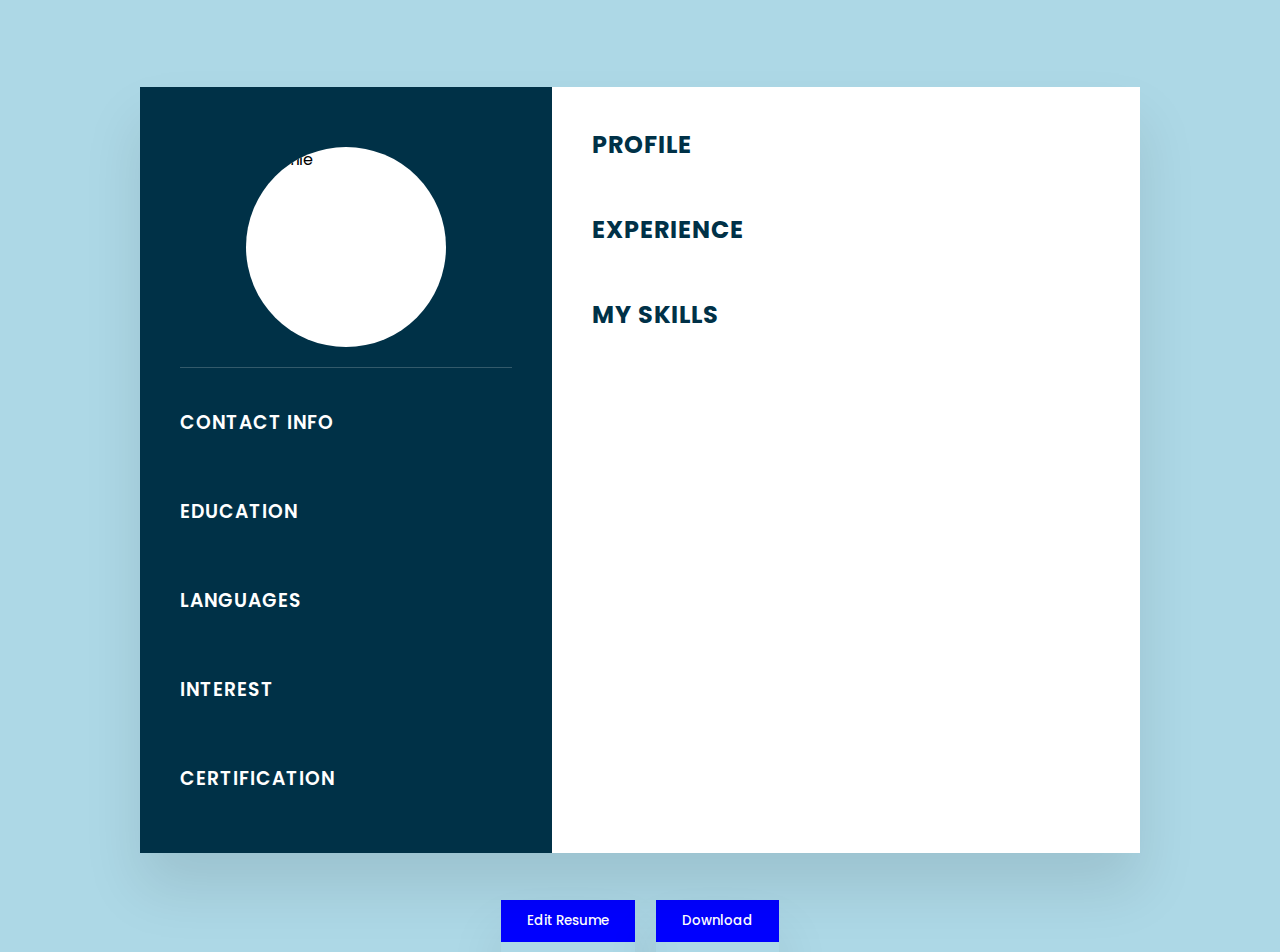
==== resume/resume.html @ 7169c571 "resume builder app" ====
<!DOCTYPE html>
<html lang="en">

<head>
    <meta charset="UTF-8">
    <meta name="viewport" content="width=device-width, initial-scale=1.0">
    <title>Resume Builder App</title>
    <link rel="stylesheet" href="resume.css">

    <link rel="stylesheet" href="https://cdnjs.cloudflare.com/ajax/libs/font-awesome/4.7.0/css/font-awesome.css"
        integrity="sha512-5A8nwdMOWrSz20fDsjczgUidUBR8liPYU+WymTZP1lmY9G6Oc7HlZv156XqnsgNUzTyMefFTcsFH/tnJE/+xBg=="
        crossorigin="anonymous" referrerpolicy="no-referrer" />

    <link rel="stylesheet" href="https://cdnjs.cloudflare.com/ajax/libs/font-awesome/6.7.1/css/all.min.css"
        integrity="sha512-5Hs3dF2AEPkpNAR7UiOHba+lRSJNeM2ECkwxUIxC1Q/FLycGTbNapWXB4tP889k5T5Ju8fs4b1P5z/iB4nMfSQ=="
        crossorigin="anonymous" referrerpolicy="no-referrer" />

</head>

<body>
    <div class="body">
        <div class="container" id="resumeArea">
            <div class="left_side">
                <div class="profile_Text">
                    <div class="image_Box" id="profileImg">
                        <img src="" id="profilePic" alt="profile">
                    </div>
                    <h2 id="userName"></h2>
                    <h5 id="userPost"></h5>

                </div>

                <div class="contact_Info">
                    <h3 class="title">Contact Info</h3>
                    <ul>

                        <li id="fa-phone">
                            <span class="icon"><i class="fa fa-phone" aria-hidden="true"></i></span>
                            <span class="text" id="userPhone"></span>
                        </li>

                        <li id="fa-map-marker">
                            <span class="icon"><i class="fa fa-map-marker" aria-hidden="true"></i></span>
                            <span class="text" id="userAddress"></span>
                        </li>

                        <li id="fa-envelope">
                            <span class="icon"><i class="fa fa-envelope" aria-hidden="true"></i></span>
                            <span class="text" id="userEmail"></span>
                        </li>
                        <li id="fa-globe">
                            <span class="icon"><i class="fa fa-globe" aria-hidden="true"></i></span>
                            <span class="text" id="userPortfolio"></span>
                        </li>
                        <li id="fa-linkedin-in">
                            <span class="icon"><i class="fa-brands fa-linkedin-in"></i></span>
                            <span class="text" id="linkedinUser"></span>
                        </li>

                    </ul>
                </div>

                <div class="contact_Info education">
                    <h3 class="title">Education</h3>
                    <ul>
                        <li id="University">
                            <h5 id="firstYearstart"></h5>
                            <h4 id="bechlordegree"></h4>
                            <h4 id="Universityname"></h4>
                        </li>

                        <li id="college">
                            <h5 id="secondYearstart"> - <span id="secondYearend"></span></h5>
                            <h4 id="Interdegree"></h4>
                            <h4 id="collegename"></h4>
                        </li>

                        <li id="school">
                            <h5 id="thirdYearstart"> - <span id="thirdYearend"></span></h5>
                            <h4 id="Matricdegree"></h4>
                            <h4 id="schoolname"></h4>
                        </li>
                    </ul>
                </div>

                <div class="contact_Info language" id="Languages">
                    <h3 class="title">Languages</h3>
                    <ul>
                        <li id="FirstLang">
                            <span id="FirstLanguage"></span>
                            <div class="percent">
                                <div id="FirstLanguagePercent"></div>
                            </div>
                        </li>
                        <li id="SecondLang">
                            <span id="SecondLanguage"></span>
                            <div class="percent">
                                <div id="SecondLanguagePercent"></div>
                            </div>
                        </li>
                        <li id="ThirdLang">
                            <span id="ThirdLanguage"></span>
                            <div class="percent">
                                <div id="ThirdLanguagePercent"></div>
                            </div>
                        </li>
                        <li id="ForthLang">
                            <span id="ForthLanguage"></span>
                            <div class="percent">
                                <div id="ForthLanguagePercent"></div>
                            </div>
                        </li>
                    </ul>
                </div>

                <div class="contact_Info interest">
                    <h3 class="title" id="interests">Interest</h3>
                    <ul>
                        <li id="first_interest">
                            <span class="icon"><i class="fa fa-star" aria-hidden="true"></i></span>
                            <span class="text" id="first_hobby"></span>
                        </li>

                        <li id="second_interest">
                            <span class="icon"><i class="fa fa-star" aria-hidden="true"></i></span>
                            <span class="text" id="second_hobby"></span>
                        </li>
                        <li id="third_interest">
                            <span class="icon"><i class="fa fa-star" aria-hidden="true"></i></span>
                            <span class="text" id="third_hobby"></span>
                        </li>
                        <li id="forth_interest">
                            <span class="icon"><i class="fa fa-star" aria-hidden="true"></i></span>
                            <span class="text" id="forth_hobby"></span>
                        </li>
                    </ul>
                </div>

                <div class="contact_Info certification">
                    <h3 class="title" id="certifications">Certification</h3>
                    <ul>
                        <li id="first_certify">
                            <span class="icon"><i class="fa fa-certificate" aria-hidden="true"></i></span>
                            <span class="text" id="first_certification"></span>
                        </li>

                        <li id="second_certify">
                            <span class="icon"><i class="fa fa-certificate" aria-hidden="true"></i></span>
                            <span class="text" id="second_certification"></span>
                        </li>
                        <li id="third_certify">
                            <span class="icon"><i class="fa fa-certificate" aria-hidden="true"></i></span>
                            <span class="text" id="third_certification"></span>
                        </li>

                        <li id="forth_certify">
                            <span class="icon"><i class="fa fa-certificate" aria-hidden="true"></i></span>
                            <span class="text" id="forth_certification"></span>
                        </li>
                    </ul>
                </div>

            </div>

            <div class="right_side">
                <div class="about">
                    <h2 class="aboutTitle">Profile</h2>
                    <p id="objectives"></p>
                </div>


                <div class="about">
                    <h2 class="aboutTitle">Experience</h2>
                    <div class="box box_line" id="first_job">
                        <div class="job_year">
                            <h5 id="jobExpDate1"></h5>
                            <h5 id="company1"></h5>
                        </div>
                        <div class="text">
                            <h4 id="jobPost1"></h4>
                            <p id="jobDescription1"></p>
                        </div>
                    </div>

                    <div class="box box_line" id="second_job">
                        <div class="job_year">
                            <h5 id="jobExpDate2"></h5>
                            <h5 id="company2"></h5>
                        </div>
                        <div class="text">
                            <h4 id="jobPost2"></h4>
                            <p id="jobDescription2"></p>
                        </div>
                    </div>

                    <div class="box box_line" id="third_job">
                        <div class="job_year">
                            <h5 id="jobExpDate3"></h5>
                            <h5 id="company3"></h5>
                        </div>
                        <div class="text">
                            <h4 id="jobPost3"></h4>
                            <p id="jobDescription3"></p>
                        </div>
                    </div>

                    <div class="box box_line" id="forth_job">
                        <div class="job_year">
                            <h5 id="jobExpDate4"></h5>
                            <h5 id="company4"></h5>
                        </div>
                        <div class="text">
                            <h4 id="jobPost4"></h4>
                            <p id="jobDescription4">
                            </p>
                        </div>
                    </div>

                    <div class="box box_line" id="fifth_job">
                        <div class="job_year">
                            <h5 id="jobExpDate5"></h5>
                            <h5 id="company5"></h5>
                        </div>
                        <div class="text">
                            <h4 id="jobPost5"></h4>
                            <p id="jobDescription5">
                            </p>
                        </div>
                    </div>
                </div>

                <div class="about skills">
                    <h2 class="aboutTitle">My Skills</h2>

                    <div class="box" id="Skill1">
                        <h4 id="FirstSkill"></h4>
                        <div class="percent">
                            <div id="FirstSkillPercent"></div>
                        </div>
                    </div>

                    <div class="box" id="Skill2">
                        <h4 id="SecondSkill"></h4>
                        <div class="percent">
                            <div id="SecondSkillPercent"></div>
                        </div>
                    </div>

                    <div class="box" id="Skill3">
                        <h4 id="ThirdSkill"></h4>
                        <div class="percent">
                            <div id="ThirdSkillPercent"></div>
                        </div>
                    </div>

                    <div class="box" id="Skill4">
                        <h4 id="ForthSkill"></h4>
                        <div class="percent">
                            <div id="ForthSkillPercent"></div>
                        </div>
                    </div>

                    <div class="box" id="Skill5">
                        <h4 id="FifthSkill"></h4>
                        <div class="percent">
                            <div id="FifthSkillPercent"></div>
                        </div>
                    </div>

                    <div class="box" id="Skill6">
                        <h4 id="SixthSkill"></h4>
                        <div class="percent">
                            <div id="SixthSkillPercent"></div>
                        </div>
                    </div>



                    <div class="box" id="Skill7">
                        <h4 id="SeventhSkill"></h4>
                        <div class="percent">
                            <div id="SeventhSkillPercent"></div>
                        </div>
                    </div>

                    <div class="box" id="Skill8">
                        <h4 id="EightSkill"></h4>
                        <div class="percent">
                            <div id="EightSkillPercent"></div>
                        </div>
                    </div>
                </div>

            </div>
        </div>
    </div>
    <div class="resumeButtons">
        <div id="editable" class="editable">
            <button id="editResume">Edit Resume</button>
        </div>
    
        <div class="editable">
            <button id="downloadResume">Download</button>
        </div>
    </div>
</body>
<script src="./html2pdf.bundle.min.js"></script>

<script src="https://cdnjs.cloudflare.com/ajax/libs/html2pdf.js/0.9.2/html2pdf.bundle.js"></script>

<script src="resume.js"></script>

</html>
---- resume/resume.css ----
@import url("https://fonts.googleapis.com/css?family=Poppins:200,300,400,500,600,700,800,900&display=swap");


* {
    margin: 0;
    padding: 0;
    box-sizing: border-box;
    font-family: "Poppins", sans-serif;
}

body{
    background-color: lightblue;
}

.body {
    background-color: lightblue;
    display: flex;
    justify-content: center;
    align-items: center;
    min-height: 100vh;
}

.container {
    position: relative;
    width: 100%;
    max-width: 1000px;
    height: auto;
    background-color: #fff;
    display: grid;
    grid-template-columns: 1.4fr 2fr;
    box-shadow: 0 35px 55px rgb(0, 0, 0, 0.1);
    margin: 50px 50px 10px 50px;
}

.container .left_side {
    position: relative;
    background-color: #003147;
    padding: 40px;
}

.profile_Text {
    position: relative;
    display: flex;
    flex-direction: column;
    align-items: center;
    padding: 20px;
    border-bottom: 1px solid rgb(255, 255, 255, 0.2);

}

.profile_Text .image_Box {
    position: relative;
    border-radius: 50%;
    overflow: hidden;
    width: 200px;
    height: 200px;
    background-color: #fff;
}


.profile_Text .image_Box img {
    position: absolute;
    top: 0;
    left: 0;
    width: 100%;
    height: 100%;
    object-fit: cover;
}

.profile_Text h2 {
    font-size: 1.5rem;
    color: #fff;
    font-weight: 600;
    line-height: 1.5rem;
    text-transform: uppercase;
    text-align: center;
    margin-top: 20px;
}

.profile_Text h5 {
    margin-top: 2px;
    font-size: 1.2rem;
    font-weight: 300;
    color: #fff;
}

.contact_Info {
    padding-top: 40px;
}

.contact_Info .title {
    color: #fff;
    letter-spacing: 1px;
    margin-bottom: 20px;
    text-transform: uppercase;
    font-weight: 600;

}

.contact_Info ul {
    position: relative;
}

.contact_Info ul li {
    position: relative;
    list-style: none;
    cursor: pointer;
    margin: 10px 0;
}

.contact_Info ul li .icon {
    display: inline-block;
    width: 20px;
    font-size: 18px;
    color: #03a9f4;
}

.contact_Info ul li span {

    font-weight: 300;
    color: #fff;
}

.contact_Info.education li {
    margin-bottom: 15px;
}

.contact_Info.education h5,
.contact_Info.education h5 span {
    color: #03a9f4;
    font-weight: 500;
}

.contact_Info.education h4:nth-child(2) {
    color: #fff;
    font-weight: 500;
}

.contact_Info.education h4 {
    color: #fff;
    font-weight: 200;
}


.contact_Info.language .percent {
    position: relative;
    width: 100%;
    height: 6px;
    display: block;
    background-color: #081921;

}

.contact_Info.interest ul li {
    position: relative;
    list-style: none;
    cursor: pointer;
    margin: 10px 0;
}

.contact_Info.interest ul li .icon {
    display: inline-block;
    width: 20px;
    font-size: 14px;
    color: #03a9f4;
}




.contact_Info.language .percent div {
    position: absolute;
    top: 0;
    left: 0;
    height: 100%;
    background-color: #03a9f4;

}


.container .right_side {
    position: relative;
    background-color: #fff;
    padding: 40px;
}

.about {
    margin-bottom: 50px;
}

.about:last-child {
    margin-bottom: 0;
}

.aboutTitle {
    letter-spacing: 1px;
    color: #003147;
    text-transform: uppercase;
    margin-bottom: 10px;
}

.about p {
    text-align: justify;
    color: #333;
}

.about .text p {
    text-align: justify;
}

.about .box {
    display: flex;
    flex-direction: row;
    margin: 20px 0;
}

.about .box .job_year {
    min-width: 180px;
    margin-top: 5px;
}

.about .box .job_year h5 {
    font-weight: 600;
    color: #848c90;
    text-transform: uppercase;
}

.about .box .text h4 {
    color: #03a9f4;
    font-size: 16px;
}

.box_line .text{
    margin-left: 30px;
}

.skills .box {
    position: relative;
    width: 100%;
    display: block;
    grid-template-columns:1fr;
    justify-content: center;
    align-items: center;
}


.skills .box h4 {
    text-transform: uppercase;
    color: #454545;
    font-weight: 500;
}

.skills .box .percent {
    position: relative;
    width: 100%;
    height: 10px;
    background-color: #424242;
}

.skills .box .percent div {
    position: absolute;
    top: 0;
    left: 0;
    height: 100%;
    background-color: #03a9fa;
}

.resumeButtons{
    width: 300px;
    margin: 0 auto;
    display: flex;
    justify-content: center;
    align-items: center;
}

.editable{
    width: auto;
    height: auto;
    margin: 0 auto;
    text-align: center;
    box-shadow: 0 35px 55px rgb(0, 0, 0, 0.1);
    margin-top: auto;
}

.editable button{
    border: 1px solid blue;
    background-color: blue;
    width: auto;
    height: auto;
    color: #fff;
    font-weight: 500;
    padding: 10px 25px;
    margin-bottom: 10px;
    
}

.editable button:hover{
    cursor: pointer;
}

@media screen and (max-width:1000px) {
    .container {
        margin: 10px;
        grid-template-columns: repeat(1, 1fr);
    }

}

@media screen and (max-width:600px) {
    .about .box {
        flex-direction: column;
    }

    .about .box_line::after {
        content: "";
        width: 100%;
        height: 5px;
        margin-top: 20px;
        background-color: #000000;
        opacity: 0.5;
    }

    .box_line .text{
        margin-left: 0px;
    }

    .about .box .job_year {
        margin-bottom: 10px;
    }

    .skills .box {
        grid-template-columns: repeat(1, 1fr);
    }

    .contact_Info .text {
        font-size: 15px;
    }

    .contact_Info ul li .icon {
        font-size: 15px;
    }

    .about p {
        font-size: 14px;
        color: #333;
    }

}
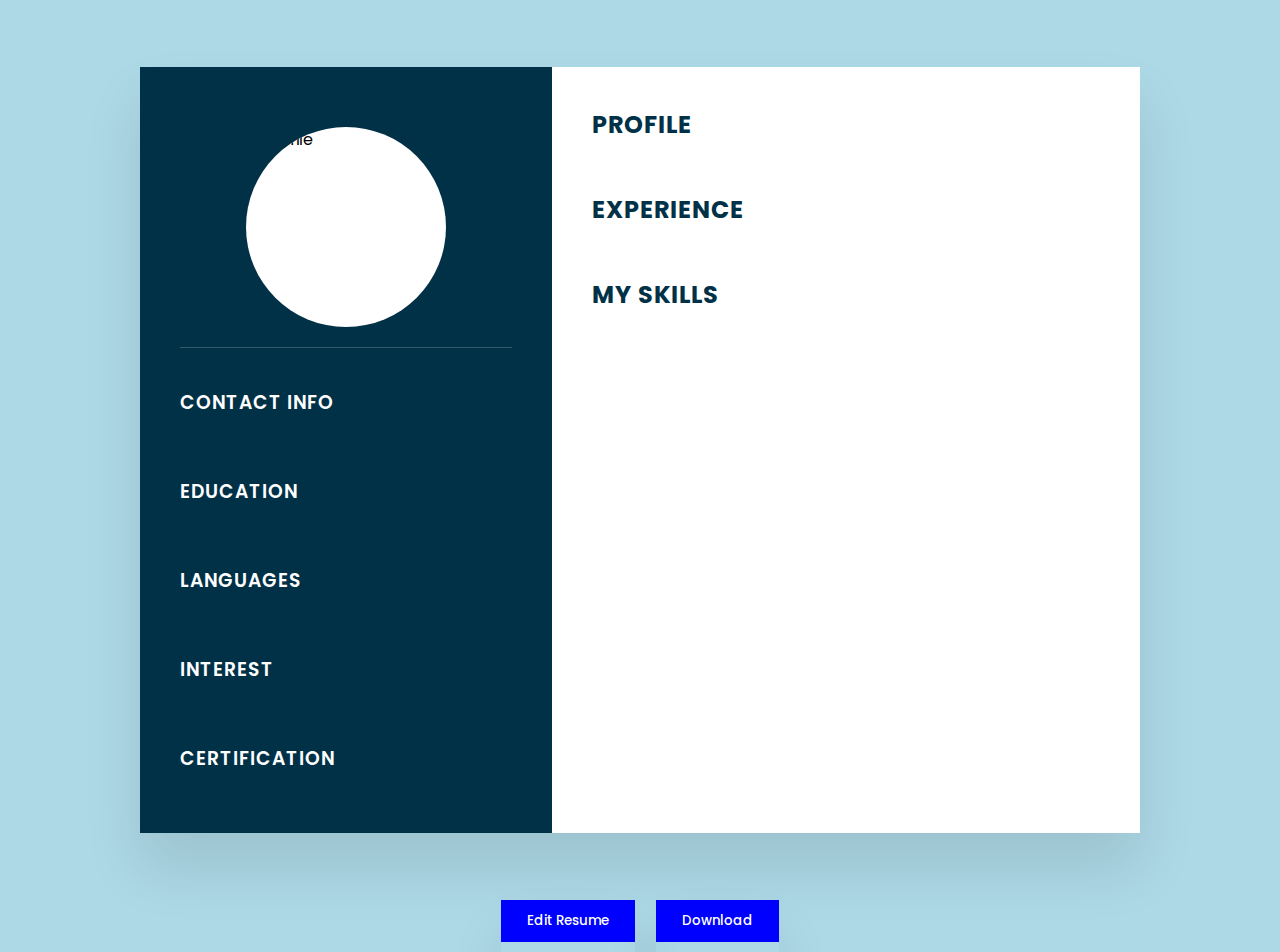
==== commit 6f90a1ec: "update downloadResume builder app" ====
--- a/resume/resume.html
+++ b/resume/resume.html
@@ -18,8 +18,8 @@
 </head>
 
 <body>
-    <div class="body">
-        <div class="container" id="resumeArea">
+    <div class="body" id="resumeArea">
+        <div class="container" >
             <div class="left_side">
                 <div class="profile_Text">
                     <div class="image_Box" id="profileImg">
@@ -304,7 +304,7 @@
         </div>
     </div>
 </body>
-<script src="./html2pdf.bundle.min.js"></script>
+<!-- <script src="./html2pdf.bundle.min.js"></script> -->
 
 <script src="https://cdnjs.cloudflare.com/ajax/libs/html2pdf.js/0.9.2/html2pdf.bundle.js"></script>
 
--- a/resume/resume.css
+++ b/resume/resume.css
@@ -21,6 +21,7 @@
 }
 
 .container {
+    margin-top: 10px !important;
     position: relative;
     width: 100%;
     max-width: 1000px;
